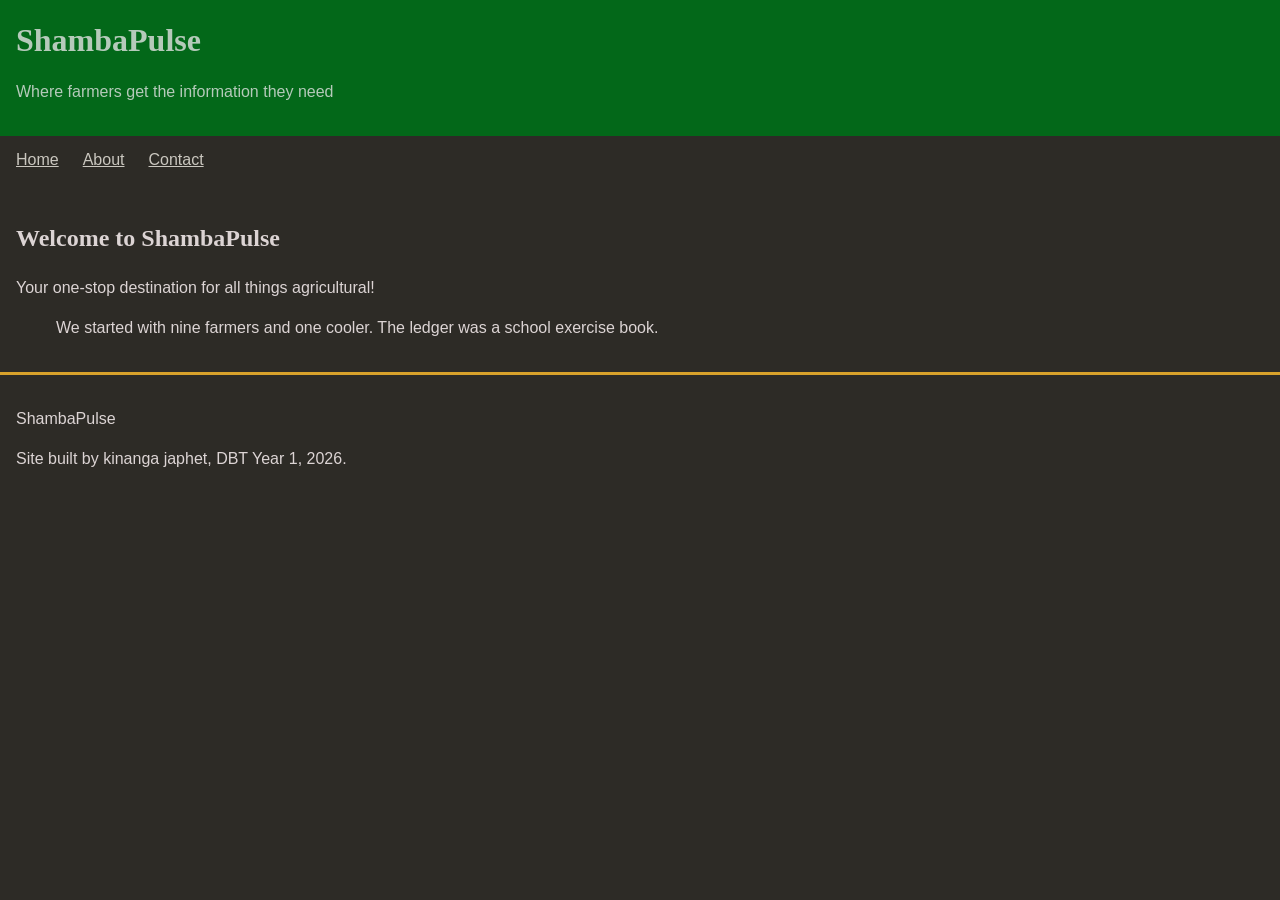
==== index.html @ fcd5b3f4 "Initial commit" ====
<!DOCTYPE html>
<html lang="______">
<head>
<meta charset="utf-8"> 
<link rel="stylesheet" href="css/style.css">
<title>ShambaPulse</title>
</head>
<body>
<header>
<h1>ShambaPulse</h1>
<p>Where farmers get the information they need</p>
</header>
<nav>
<ul>
<li><a href="index.html">Home</a></li>
<li><a href="about.html">About</a></li>
<li><a href="contact.html">Contact</a></li>
</ul>
</______>
<main>
    <section>
        <h2>Welcome to ShambaPulse</h2>
<p>Your one-stop destination for all things agricultural!</p>
<blockquote>
We started with nine farmers and one cooler. The ledger was a
school exercise book.
</blockquote>
    </section>
</main>
<footer>
<p>ShambaPulse</p>
<p>Site built by kinanga japhet, DBT Year 1, 2026.</p>
</footer>
</body>
</html>
---- css/style.css ----
/*a css comment*/
*{
    box-sizing: border-box;
}
body{
    margin: 0;
    background-color: #2d2b26;
    color: #dcd4d4;
    line-height: 1.5;
    font-family: 'Source Sans 3', sans-serif;
}
h1,h2{
    font-family: 'Source Serif 4', serif;
    font-weight: 600;/*making things bold or the opposite*/
}
header{
    background-color: #036819;
    color:#b5caba;
   
}
nav{
    background-color: #11ffee00;
  
}
nav a{
    color: #cac7bf;
   
}
a{
    color: #012e12;
}
header,main, aside,footer{
   
    padding: 1rem;
}
img{
    max-width: 100%;
    height: auto;
}
/*flex for the nav items*/
nav{
    position: sticky;
    top:0;

}
nav ul{
    display: flex ;
    flex-wrap: wrap;
    gap:0.25rem 1.5rem;
    list-style-type: none;
    margin: 0;
    padding : 0.75rem 1rem;
}
.logo{
    width: 3.5rem;
    height:auto ;
}
h1{
    display: flex;
    align-items: center;
    gap: 0.75rem;
    margin:0;
}
    .route-cards{
        display: flex;
        flex-wrap: wrap;
        gap: 1rem;
        list-style: none;
        padding:0;
    }
    .route-cards li{
        flex: 1 1 12rem;
        padding: 1rem;
        background: #ffffff;
        border-top: 4px solid #d8a22b;
    }
body{
    display: grid;
    grid-template-columns: minimax(0, 1fr) 18rem;
    grid-template-areas:
    "header header"
    "nav nav"
    "main aside"
    "footer footer";   
}
header{
    grid-area: header;}
    nav{grid-area: nav;}
main{grid-area: main;}
aside{grid-area: aside;}
footer{grid-area: footer;}
    footer{border-top: 3px solid #d8a22b}
    
@media(max-width:600px){
    body{
        grid-template-columns: minimax(0,1fr);
        grid-template-areas: 
        "header"
        "nav"
        "main"
        "aside"
        "footer";
    }
    nav{
        position: static;

    }
    nav li{
        flex direction: column;

    }
    .logo 2.5rem;
}
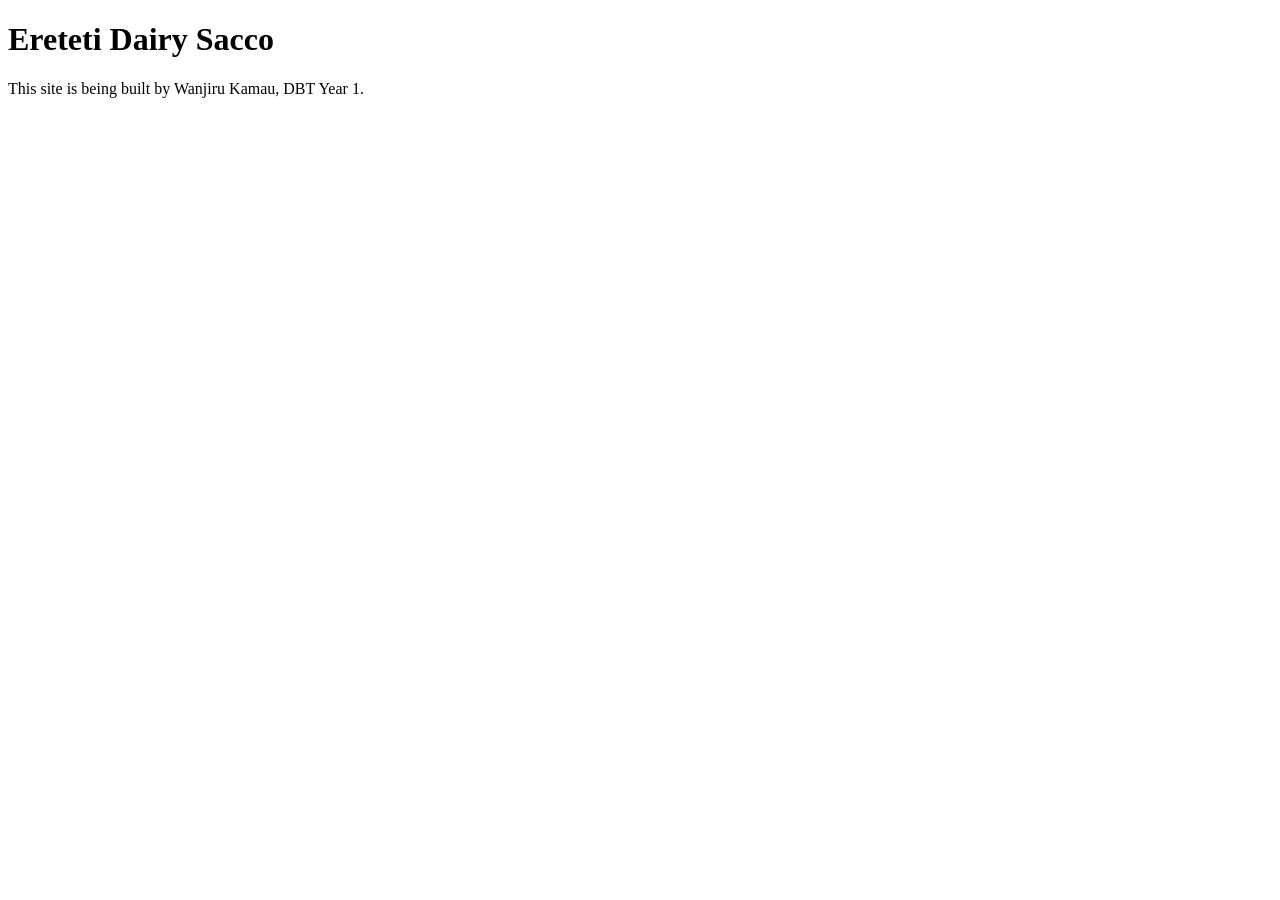
==== commit 600ade0b: "week 1 work" ====
--- a/index.html
+++ b/index.html
@@ -1,35 +1,11 @@
 <!DOCTYPE html>
-<html lang="______">
+<html lang="en">
 <head>
-<meta charset="utf-8"> 
-<link rel="stylesheet" href="css/style.css">
-<title>ShambaPulse</title>
+<meta charset="utf-8">
+<title>Ereteti Dairy Sacco</title>
 </head>
 <body>
-<header>
-<h1>ShambaPulse</h1>
-<p>Where farmers get the information they need</p>
-</header>
-<nav>
-<ul>
-<li><a href="index.html">Home</a></li>
-<li><a href="about.html">About</a></li>
-<li><a href="contact.html">Contact</a></li>
-</ul>
-</______>
-<main>
-    <section>
-        <h2>Welcome to ShambaPulse</h2>
-<p>Your one-stop destination for all things agricultural!</p>
-<blockquote>
-We started with nine farmers and one cooler. The ledger was a
-school exercise book.
-</blockquote>
-    </section>
-</main>
-<footer>
-<p>ShambaPulse</p>
-<p>Site built by kinanga japhet, DBT Year 1, 2026.</p>
-</footer>
+<h1>Ereteti Dairy Sacco</h1>
+<p>This site is being built by Wanjiru Kamau, DBT Year 1.</p>
 </body>
 </html>
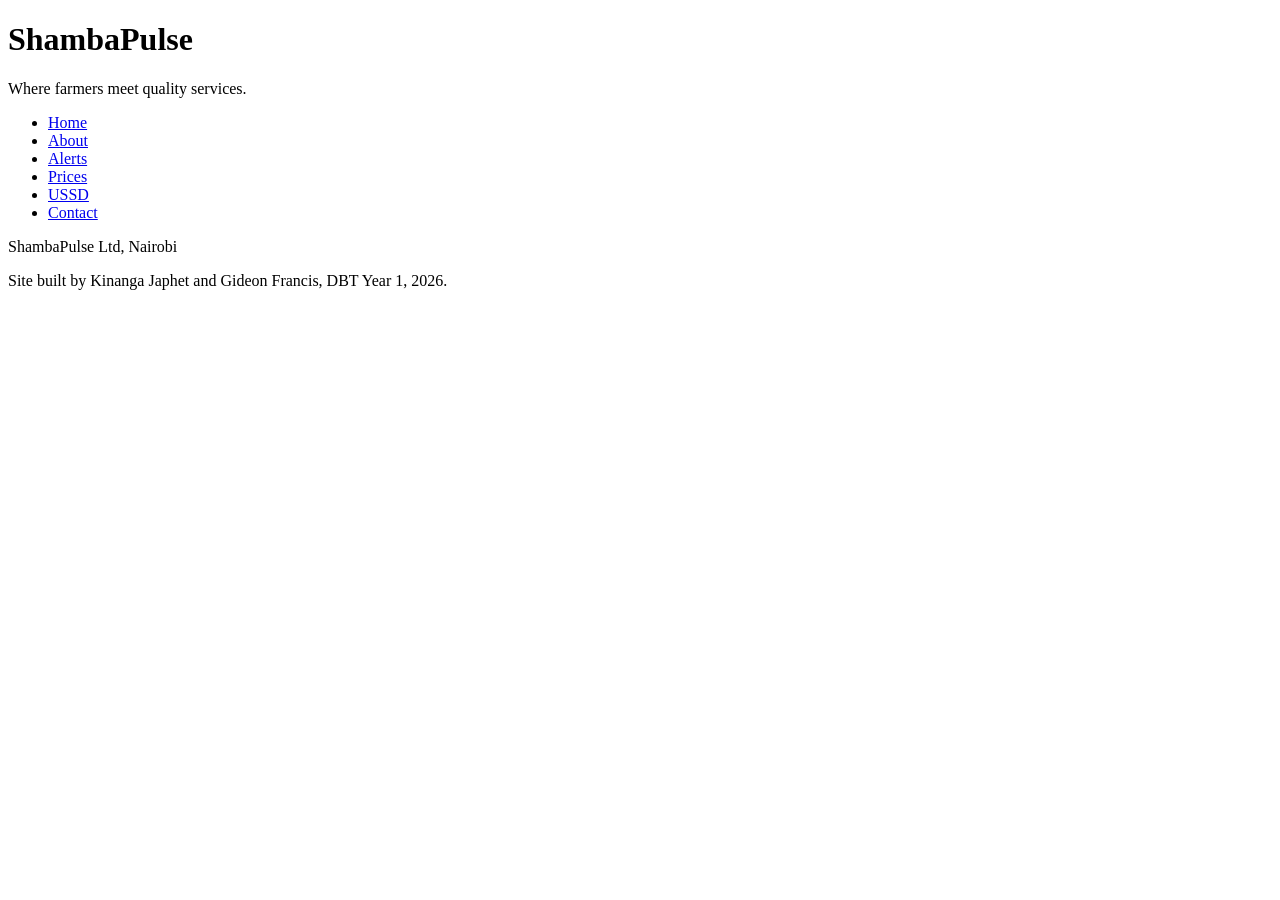
==== commit b5cd36a0: "Describe your changes" ====
--- a/index.html
+++ b/index.html
@@ -2,10 +2,28 @@
 <html lang="en">
 <head>
 <meta charset="utf-8">
-<title>Ereteti Dairy Sacco</title>
+<title>About- ShambaPulse</title>
 </head>
 <body>
-<h1>Ereteti Dairy Sacco</h1>
-<p>This site is being built by Wanjiru Kamau, DBT Year 1.</p>
+<header>
+<h1>ShambaPulse</h1>
+<p>Where farmers meet quality services.</p>
+</header>
+<nav>
+<ul>
+<li><a href="index.html">Home</a></li>
+<li><a href="about.html">About</a></li>
+<li><a href="alerts.html">Alerts</a></li>
+<li><a href="prices.html">Prices</a></li>
+<li><a href="ussd.html">USSD</a></li>
+<li><a href="contact.html">Contact</a></li>
+</ul>
+</nav>
+<main>
+</main>
+<footer>
+<p>ShambaPulse Ltd, Nairobi</p>
+<p>Site built by Kinanga Japhet and Gideon Francis, DBT Year 1, 2026.</p>
+</footer>
 </body>
 </html>
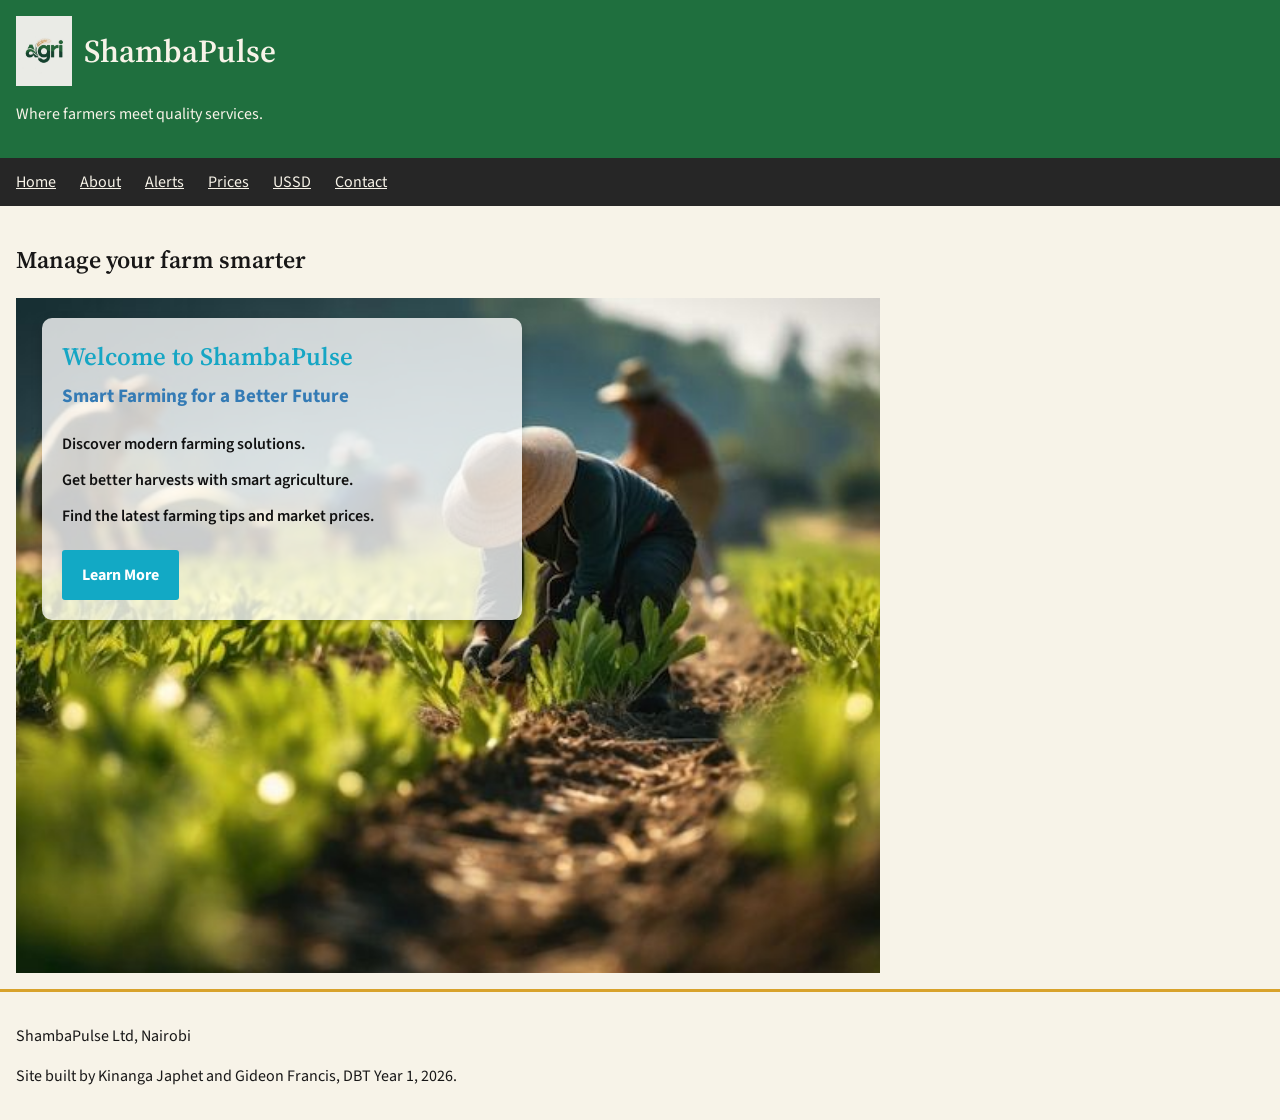
==== commit af7d7037: "latest" ====
--- a/index.html
+++ b/index.html
@@ -3,10 +3,23 @@
 <head>
 <meta charset="utf-8">
 <title>About- ShambaPulse</title>
+<!-- new: the two typefaces -->
+<link rel="stylesheet"
+href="https://fonts.googleapis.com/css2?
+family=Source+Sans+3:wght@400;600&amp;family=Source+Serif+4:wght@6
+00&amp;display=swap">
+<link rel="stylesheet" href="css/style.css">
+<!-- new: the icon in the browser tab -->
+<!-- placeholder: swap for img/favicon.png -->
+<link rel="icon" type="image/png"
+href="https://placehold.co/32x32/1F6F3E/F7F3E8/png?
+text=E">
 </head>
 <body>
 <header>
-<h1>ShambaPulse</h1>
+<h1><img src="img/logo.jpg"
+           alt="" class="logo">
+      ShambaPulse</h1>
 <p>Where farmers meet quality services.</p>
 </header>
 <nav>
@@ -20,6 +33,28 @@
 </ul>
 </nav>
 <main>
+    
+<section>
+  <h2>Manage your farm smarter</h2>
+<section>
+    
+<section class="hero">
+    <div class="hero-text">
+        <h2>Welcome to ShambaPulse</h2>
+
+        <h3>Smart Farming for a Better Future</h3>
+
+        <p>Discover modern farming solutions.</p>
+        <p>Get better harvests with smart agriculture.</p>
+        <p>Find the latest farming tips and market prices.</p>
+
+        <a href="about.html" class="register-btn">
+            Learn More
+        </a>
+    </div>
+</section>
+
+</section>
 </main>
 <footer>
 <p>ShambaPulse Ltd, Nairobi</p>
--- a/css/style.css
+++ b/css/style.css
@@ -0,0 +1,201 @@
+/*a css comment*/
+*{
+    box-sizing: border-box;
+}
+body{
+    margin: 0;
+    background-color: #f7F3E8;
+    color: #181717;
+    line-height: 1.5;
+    font-family: 'Source Sans 3', sans-serif;
+}
+h1,h2{
+    font-family: 'Source Serif 4', serif;
+    font-weight: 600;/*making things bold or the opposite*/
+}
+header{
+    background-color: #1f6f3e;
+    color:#F7f3E8;
+   
+}
+nav{
+    background-color: #262626;
+  
+}
+nav a{
+    color: #F7F3E8;
+   
+}
+a{
+    color: #1f6f3e;
+}
+header,main, aside,footer{
+   
+    padding: 1rem;
+}
+img{
+    max-width: 100%;
+    height: auto;
+}
+/*flex for the nav items*/
+nav{
+    position: sticky;
+    top:0;
+
+}
+nav ul{
+    display: flex ;
+    flex-wrap: wrap;
+    gap:0.25rem 1.5rem;
+    list-style-type: none;
+    margin: 0;
+    padding : 0.75rem 1rem;
+}
+.logo{
+    width: 3.5rem;
+    height:auto ;
+}
+h1{
+    display: flex;
+    align-items: center;
+    gap: 0.75rem;
+    margin:0;
+}
+    .route-cards{
+        display: flex;
+        flex-wrap: wrap;
+        gap: 1rem;
+        list-style: none;
+        padding:0;
+    }
+    .route-cards li{
+        flex: 1 1 12rem;
+        padding: 1rem;
+        background: #ffffff;
+        border-top: 4px solid #d8a22b;
+    }
+body{
+    display: grid;
+    grid-template-columns: minimax(0, 1fr) 18rem;
+    grid-template-areas:
+    "header header"
+    "nav nav"
+    "main aside"
+    "footer footer";   
+}
+header{
+    grid-area: header;}
+    nav{grid-area: nav;}
+main{grid-area: main;}
+aside{grid-area: aside;}
+footer{grid-area: footer;}
+    footer{border-top: 3px solid #d8a22b}
+    
+@media(max-width:600px){
+    body{
+        grid-template-columns: minimax(0,1fr);
+        grid-template-areas: 
+        "header"
+        "nav"
+        "main"
+        "aside"
+        "footer";
+    }
+    nav{
+        position: static;
+
+    }
+    nav li{
+        flex direction: column;
+
+    }
+    .logo 2.5rem;
+}
+
+/* Hero image section */
+.hero {
+    width: 100%;
+    height: 75vh;
+    min-height: 450px;
+
+    background-image: url("../img/comp.jpg");
+    background-size: cover;
+    background-position: center;
+    background-repeat: no-repeat;
+
+    position: relative;
+    display: flex;
+    align-items: flex-start;
+
+    padding: 20px 3%;
+    box-sizing: border-box;
+}
+
+/* Translucent writing box */
+.hero-text {
+    background: rgba(255, 255, 255, 0.78);
+    padding: 20px;
+    width: 480px;
+    max-width: 90%;
+    border-radius: 10px;
+    box-shadow: 0 4px 12px rgba(0, 0, 0, 0.2);
+}
+
+.hero-text h2 {
+    color: #16a6c4;
+    font-size: 25px;
+    margin: 0 0 8px;
+}
+
+.hero-text h3 {
+    color: #347bb5;
+    font-size: 19px;
+    margin: 0 0 20px;
+}
+
+.hero-text p {
+    color: #111;
+    font-size: 16px;
+    font-weight: 600;
+    margin: 12px 0;
+}
+
+.register-btn {
+    display: inline-block;
+    background: #12a9c5;
+    color: white;
+    text-decoration: none;
+    font-weight: bold;
+    padding: 13px 20px;
+    margin-top: 10px;
+    border-radius: 3px;
+}
+
+.register-btn:hover {
+    background: #087f99;
+}
+
+/* Mobile screens */
+@media (max-width: 600px) {
+    .hero {
+        height: auto;
+        min-height: 500px;
+        padding: 15px;
+        background-position: center;
+    }
+
+    .hero-text {
+        width: 100%;
+        max-width: 100%;
+        padding: 15px;
+        box-sizing: border-box;
+    }
+
+    .hero-text h2 {
+        font-size: 21px;
+    }
+
+    .hero-text h3 {
+        font-size: 17px;
+    }
+}
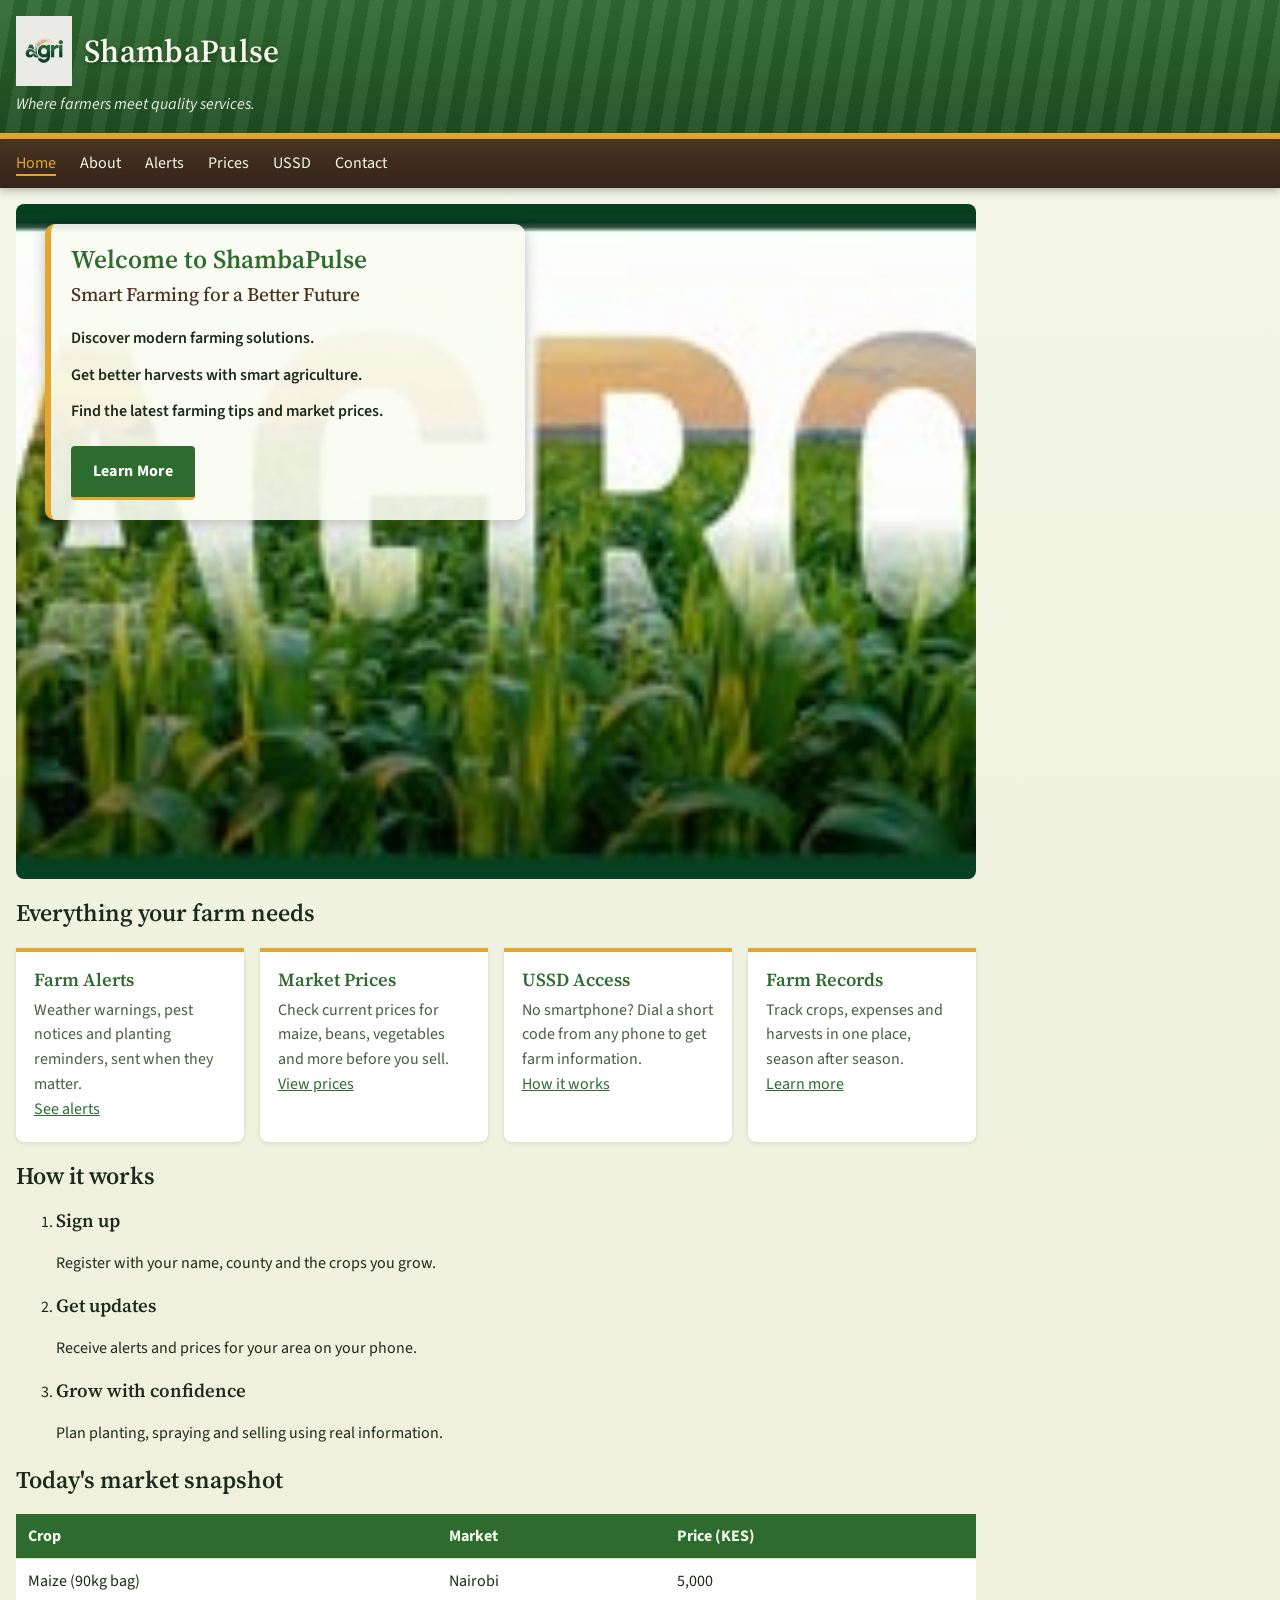
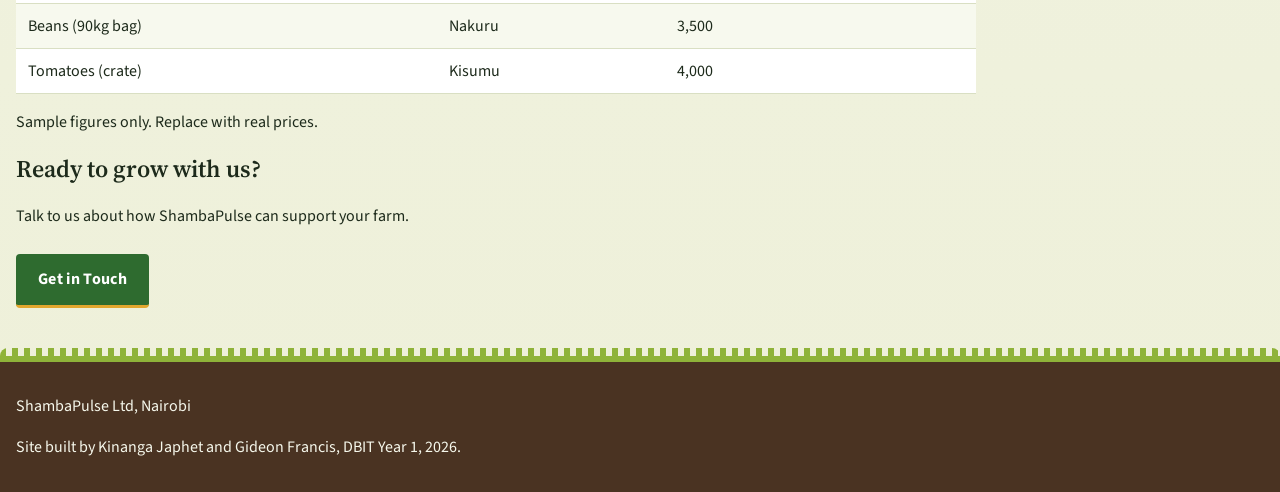
==== commit 19215ce9: "final" ====
--- a/index.html
+++ b/index.html
@@ -2,63 +2,123 @@
 <html lang="en">
 <head>
 <meta charset="utf-8">
-<title>About- ShambaPulse</title>
-<!-- new: the two typefaces -->
-<link rel="stylesheet"
-href="https://fonts.googleapis.com/css2?
-family=Source+Sans+3:wght@400;600&amp;family=Source+Serif+4:wght@6
-00&amp;display=swap">
+<meta name="viewport" content="width=device-width, initial-scale=1.0">
+<title>Home - ShambaPulse</title>
+<link rel="stylesheet" href="https://fonts.googleapis.com/css2?family=Source+Sans+3:wght@400;600&amp;family=Source+Serif+4:wght@600&amp;display=swap">
 <link rel="stylesheet" href="css/style.css">
-<!-- new: the icon in the browser tab -->
-<!-- placeholder: swap for img/favicon.png -->
-<link rel="icon" type="image/png"
-href="https://placehold.co/32x32/1F6F3E/F7F3E8/png?
-text=E">
+<link rel="icon" type="image/jpeg" href="img/bcd.jpg">
 </head>
-<body>
+<body class="home">
+
 <header>
-<h1><img src="img/logo.jpg"
-           alt="" class="logo">
-      ShambaPulse</h1>
-<p>Where farmers meet quality services.</p>
+    <h1>
+        <img src="img/logo.jpg" alt="" class="logo">
+        ShambaPulse
+    </h1>
+    <p>Where farmers meet quality services.</p>
 </header>
+
 <nav>
-<ul>
-<li><a href="index.html">Home</a></li>
-<li><a href="about.html">About</a></li>
-<li><a href="alerts.html">Alerts</a></li>
-<li><a href="prices.html">Prices</a></li>
-<li><a href="ussd.html">USSD</a></li>
-<li><a href="contact.html">Contact</a></li>
-</ul>
+    <ul>
+        <li><a href="index.html" aria-current="page">Home</a></li>
+        <li><a href="about.html">About</a></li>
+        <li><a href="alerts.html">Alerts</a></li>
+        <li><a href="prices.html">Prices</a></li>
+        <li><a href="ussd.html">USSD</a></li>
+        <li><a href="contact.html">Contact</a></li>
+    </ul>
 </nav>
+
 <main>
-    
-<section>
-  <h2>Manage your farm smarter</h2>
-<section>
-    
-<section class="hero">
-    <div class="hero-text">
-        <h2>Welcome to ShambaPulse</h2>
 
-        <h3>Smart Farming for a Better Future</h3>
+    <section class="hero">
+        <div class="hero-text">
+            <h2>Welcome to ShambaPulse</h2>
+            <h3>Smart Farming for a Better Future</h3>
 
-        <p>Discover modern farming solutions.</p>
-        <p>Get better harvests with smart agriculture.</p>
-        <p>Find the latest farming tips and market prices.</p>
+            <p>Discover modern farming solutions.</p>
+            <p>Get better harvests with smart agriculture.</p>
+            <p>Find the latest farming tips and market prices.</p>
 
-        <a href="about.html" class="register-btn">
-            Learn More
-        </a>
-    </div>
-</section>
+            <a href="about.html" class="register-btn">Learn More</a>
+        </div>
+    </section>
 
-</section>
+    <section class="features">
+        <h2>Everything your farm needs</h2>
+        <ul class="card-row">
+            <li>
+                <h3>Farm Alerts</h3>
+                <p>Weather warnings, pest notices and planting reminders, sent when they matter.</p>
+                <a href="alerts.html">See alerts</a>
+            </li>
+            <li>
+                <h3>Market Prices</h3>
+                <p>Check current prices for maize, beans, vegetables and more before you sell.</p>
+                <a href="prices.html">View prices</a>
+            </li>
+            <li>
+                <h3>USSD Access</h3>
+                <p>No smartphone? Dial a short code from any phone to get farm information.</p>
+                <a href="ussd.html">How it works</a>
+            </li>
+            <li>
+                <h3>Farm Records</h3>
+                <p>Track crops, expenses and harvests in one place, season after season.</p>
+                <a href="about.html">Learn more</a>
+            </li>
+        </ul>
+    </section>
+
+    <section class="steps">
+        <h2>How it works</h2>
+        <ol>
+            <li>
+                <h3>Sign up</h3>
+                <p>Register with your name, county and the crops you grow.</p>
+            </li>
+            <li>
+                <h3>Get updates</h3>
+                <p>Receive alerts and prices for your area on your phone.</p>
+            </li>
+            <li>
+                <h3>Grow with confidence</h3>
+                <p>Plan planting, spraying and selling using real information.</p>
+            </li>
+        </ol>
+    </section>
+
+    <section class="price-preview">
+        <h2>Today's market snapshot</h2>
+        <table>
+            <thead>
+                <tr>
+                    <th>Crop</th>
+                    <th>Market</th>
+                    <th>Price (KES)</th>
+                </tr>
+            </thead>
+            <tbody>
+                <tr><td>Maize (90kg bag)</td><td>Nairobi</td><td>5,000</td></tr>
+                <tr><td>Beans (90kg bag)</td><td>Nakuru</td><td>3,500</td></tr>
+                <tr><td>Tomatoes (crate)</td><td>Kisumu</td><td>4,000</td></tr>
+            </tbody>
+        </table>
+        <p class="note">Sample figures only. Replace with real prices.</p>
+    </section>
+
+    <section class="cta">
+        <h2>Ready to grow with us?</h2>
+        <p>Talk to us about how ShambaPulse can support your farm.</p>
+        <a href="contact.html" class="hero-button">Get in Touch</a>
+    </section>
+
 </main>
+
 <footer>
-<p>ShambaPulse Ltd, Nairobi</p>
-<p>Site built by Kinanga Japhet and Gideon Francis, DBT Year 1, 2026.</p>
+    <p>ShambaPulse Ltd, Nairobi</p>
+    <p>Site built by Kinanga Japhet and Gideon Francis, DBIT Year 1, 2026.</p>
 </footer>
+
 </body>
 </html>
--- a/css/style.css
+++ b/css/style.css
@@ -1,201 +1,770 @@
-/*a css comment*/
+:root{
+    --leaf:        #2e6b2f;
+    --leaf-dark:   #1f4d22;
+    --soil:        #4a3322;
+    --soil-dark:   #33231a;
+    --grain:       #e2a72e;
+    --grain-dark:  #c48d1c;
+    --sprout:      #8fb339;
+    --field:       #f3f5e8;
+    --card:        #ffffff;
+    --ink:         #1d2a1b;
+    --ink-soft:    #4d5a47;
+
+    --font-head: 'Source Serif 4', Georgia, serif;
+    --font-body: 'Source Sans 3', Arial, Helvetica, sans-serif;
+}
+
 *{
     box-sizing: border-box;
 }
-body{
-    margin: 0;
-    background-color: #f7F3E8;
-    color: #181717;
-    line-height: 1.5;
-    font-family: 'Source Sans 3', sans-serif;
-}
-h1,h2{
-    font-family: 'Source Serif 4', serif;
-    font-weight: 600;/*making things bold or the opposite*/
-}
-header{
-    background-color: #1f6f3e;
-    color:#F7f3E8;
-   
-}
-nav{
-    background-color: #262626;
-  
-}
-nav a{
-    color: #F7F3E8;
-   
-}
+
+h1, h2, h3{
+    font-family: var(--font-head);
+    font-weight: 600;
+    line-height: 1.2;
+}
+
 a{
-    color: #1f6f3e;
-}
-header,main, aside,footer{
-   
-    padding: 1rem;
-}
+    color: var(--leaf);
+}
+a:hover{
+    color: var(--leaf-dark);
+}
+a:focus-visible,
+button:focus-visible,
+summary:focus-visible{
+    outline: 3px solid var(--grain);
+    outline-offset: 3px;
+}
+
 img{
     max-width: 100%;
     height: auto;
 }
-/*flex for the nav items*/
-nav{
-    position: sticky;
-    top:0;
-
-}
-nav ul{
-    display: flex ;
-    flex-wrap: wrap;
-    gap:0.25rem 1.5rem;
-    list-style-type: none;
-    margin: 0;
-    padding : 0.75rem 1rem;
-}
-.logo{
-    width: 3.5rem;
-    height:auto ;
+
+
+body{
+    margin: 0;
+    color: var(--ink);
+    line-height: 1.55;
+    font-family: var(--font-body);
+
+   
+    background-color: var(--field);
+    background-image: linear-gradient(180deg, #f3f5e8 0%, #eef0d9 100%);
+
+    display: grid;
+    grid-template-columns: minmax(0, 1fr) 18rem;
+    grid-template-areas:
+        "header header"
+        "nav nav"
+        "main aside"
+        "footer footer";
+}
+header{ grid-area: header; }
+nav{    grid-area: nav; }
+main{   grid-area: main; }
+aside{  grid-area: aside; }
+footer{ grid-area: footer; }
+
+header, main, aside, footer{
+    padding: 1rem;
+}
+
+
+header{
+    position: relative;
+    color: #f6f8ec;
+    background-color: var(--leaf);
+    background-image:
+        repeating-linear-gradient(
+            100deg,
+            rgba(255, 255, 255, 0.06) 0,
+            rgba(255, 255, 255, 0.06) 14px,
+            rgba(0, 0, 0, 0.06) 14px,
+            rgba(0, 0, 0, 0.06) 28px
+        ),
+        linear-gradient(180deg, var(--leaf) 0%, var(--leaf-dark) 100%);
+    border-bottom: 6px solid var(--grain);
+}
+
+header::after{
+    content: "";
+    position: absolute;
+    left: 0;
+    right: 0;
+    bottom: -14px;
+    height: 8px;
+    background: repeating-linear-gradient(
+        90deg,
+        var(--soil) 0,
+        var(--soil) 18px,
+        transparent 18px,
+        transparent 26px
+    );
+    border-radius: 0 0 8px 8px;
+    opacity: 0.55;
 }
 h1{
     display: flex;
     align-items: center;
     gap: 0.75rem;
-    margin:0;
-}
-    .route-cards{
-        display: flex;
-        flex-wrap: wrap;
-        gap: 1rem;
-        list-style: none;
-        padding:0;
-    }
-    .route-cards li{
-        flex: 1 1 12rem;
-        padding: 1rem;
-        background: #ffffff;
-        border-top: 4px solid #d8a22b;
-    }
-body{
-    display: grid;
-    grid-template-columns: minimax(0, 1fr) 18rem;
-    grid-template-areas:
-    "header header"
-    "nav nav"
-    "main aside"
-    "footer footer";   
-}
-header{
-    grid-area: header;}
-    nav{grid-area: nav;}
-main{grid-area: main;}
-aside{grid-area: aside;}
-footer{grid-area: footer;}
-    footer{border-top: 3px solid #d8a22b}
-    
-@media(max-width:600px){
-    body{
-        grid-template-columns: minimax(0,1fr);
-        grid-template-areas: 
-        "header"
-        "nav"
-        "main"
-        "aside"
-        "footer";
-    }
-    nav{
-        position: static;
-
-    }
-    nav li{
-        flex direction: column;
-
-    }
-    .logo 2.5rem;
-}
-
-/* Hero image section */
-.hero {
+    margin: 0;
+    letter-spacing: 0.01em;
+    text-shadow: 0 2px 4px rgba(0, 0, 0, 0.25);
+}
+header p{
+    margin: 0.4rem 0 0;
+    font-style: italic;
+    opacity: 0.92;
+}
+.logo{
+    width: 3.5rem;
+    height: auto;
+}
+
+/* ---------- Nav: soil brown ---------- */
+nav{
+    position: sticky;
+    top: 0;
+    z-index: 10;
+    background-color: var(--soil);
+    background-image: linear-gradient(180deg, var(--soil) 0%, var(--soil-dark) 100%);
+    box-shadow: 0 3px 8px rgba(0, 0, 0, 0.25);
+}
+nav ul{
+    display: flex;
+    flex-wrap: wrap;
+    gap: 0.25rem 1.5rem;
+    list-style: none;
+    margin: 0;
+    padding: 0.75rem 1rem;
+}
+nav a{
+    color: #f6f8ec;
+    text-decoration: none;
+    border-bottom: 2px solid transparent;
+    transition: border-color 0.2s ease, color 0.2s ease;
+}
+nav a:hover,
+nav a[aria-current="page"]{
+    color: var(--grain);
+    border-bottom-color: var(--grain);
+}
+
+/* ---------- Footer: soil with a grass edge ---------- */
+footer{
+    position: relative;
+    margin-top: 2rem;
+    background: var(--soil);
+    color: #f6f8ec;
+    border-top: 6px solid var(--sprout);
+}
+footer::before{
+    content: "";
+    position: absolute;
+    left: 0;
+    right: 0;
+    top: -14px;
+    height: 8px;
+    background: repeating-linear-gradient(
+        90deg,
+        var(--sprout) 0,
+        var(--sprout) 6px,
+        transparent 6px,
+        transparent 12px
+    );
+    border-radius: 8px 8px 0 0;
+}
+footer a{
+    color: var(--grain);
+}
+
+/* ---------- Hero (home page) ---------- */
+.hero{
     width: 100%;
     height: 75vh;
     min-height: 450px;
-
-    background-image: url("../img/comp.jpg");
+    padding: 20px 3%;
+    display: flex;
+    align-items: flex-start;
+    position: relative;
+
+    background-color: var(--leaf-dark);
+    background-image: url("../img/bcd.jpg");
     background-size: cover;
     background-position: center;
     background-repeat: no-repeat;
-
-    position: relative;
-    display: flex;
-    align-items: flex-start;
-
-    padding: 20px 3%;
-    box-sizing: border-box;
-}
-
-/* Translucent writing box */
-.hero-text {
-    background: rgba(255, 255, 255, 0.78);
-    padding: 20px;
+    border-radius: 8px;
+}
+
+.hero-text{
     width: 480px;
     max-width: 90%;
+    padding: 20px;
+    background: rgba(250, 252, 242, 0.9);
+    border-left: 6px solid var(--grain);
     border-radius: 10px;
-    box-shadow: 0 4px 12px rgba(0, 0, 0, 0.2);
-}
-
-.hero-text h2 {
-    color: #16a6c4;
-    font-size: 25px;
+    box-shadow: 0 4px 14px rgba(0, 0, 0, 0.25);
+}
+.hero-text h2{
     margin: 0 0 8px;
-}
-
-.hero-text h3 {
-    color: #347bb5;
-    font-size: 19px;
+    font-size: 1.6rem;
+    color: var(--leaf);
+}
+.hero-text h3{
     margin: 0 0 20px;
-}
-
-.hero-text p {
-    color: #111;
-    font-size: 16px;
+    font-size: 1.2rem;
+    font-weight: 500;
+    color: var(--soil);
+}
+.hero-text p{
+    margin: 12px 0;
+    font-size: 1rem;
     font-weight: 600;
-    margin: 12px 0;
-}
-
-.register-btn {
+    color: var(--ink);
+}
+
+/* ---------- Buttons ---------- */
+.register-btn,
+.hero-button{
     display: inline-block;
-    background: #12a9c5;
-    color: white;
+    margin-top: 10px;
+    padding: 13px 22px;
+    background: var(--leaf);
+    color: #fff;
+    font-family: var(--font-body);
+    font-size: 1rem;
+    font-weight: 700;
+    letter-spacing: 0.02em;
     text-decoration: none;
-    font-weight: bold;
-    padding: 13px 20px;
-    margin-top: 10px;
-    border-radius: 3px;
-}
-
-.register-btn:hover {
-    background: #087f99;
-}
-
-/* Mobile screens */
-@media (max-width: 600px) {
-    .hero {
+    border: 0;
+    border-radius: 4px;
+    border-bottom: 3px solid var(--grain);
+    cursor: pointer;
+    transition: background-color 0.2s ease, transform 0.2s ease;
+}
+.register-btn:hover,
+.hero-button:hover{
+    background: var(--leaf-dark);
+    color: #fff;
+    transform: translateY(-1px);
+}
+
+/* ---------- Cards ---------- */
+.route-cards,
+.card-row{
+    display: flex;
+    flex-wrap: wrap;
+    gap: 1rem;
+    list-style: none;
+    margin: 0;
+    padding: 0;
+}
+.route-cards li,
+.card-row li{
+    flex: 1 1 12rem;
+    min-width: 0;
+    padding: 1.1rem 1.1rem 1.25rem;
+    background: var(--card);
+    border-top: 4px solid var(--grain);
+    border-radius: 0 0 8px 8px;
+    box-shadow: 0 1px 4px rgba(46, 107, 47, 0.18);
+    transition: transform 0.2s ease, box-shadow 0.2s ease;
+}
+.route-cards li:hover,
+.card-row li:hover{
+    transform: translateY(-3px);
+    box-shadow: 0 6px 14px rgba(46, 107, 47, 0.22);
+}
+.card-row h3{
+    margin: 0 0 0.4rem;
+    color: var(--leaf);
+    font-size: 1.15rem;
+}
+.card-row p{
+    margin: 0;
+    color: var(--ink-soft);
+}
+
+/* ---------- Tables ---------- */
+table{
+    border-collapse: collapse;
+    width: 100%;
+    background: var(--card);
+}
+th, td{
+    padding: 0.6rem 0.75rem;
+    text-align: left;
+    border-bottom: 1px solid #d9dfc3;
+}
+th{
+    background-color: var(--leaf);
+    color: #f6f8ec;
+}
+tbody tr:nth-child(even){
+    background: #f7f9ee;
+}
+
+/* ---------- Layout used inside <main class="layout"> ---------- */
+main.layout{
+    display: grid;
+    grid-template-columns: minmax(0, 1fr) 18rem;
+    grid-template-areas:
+        "hero hero"
+        "content aside"
+        "cards cards";
+    gap: 1rem;
+}
+.layout .hero{    grid-area: hero; }
+.layout .content{ grid-area: content; }
+.layout .aside{   grid-area: aside; }
+.layout .cards{   grid-area: cards; }
+
+main.layout .hero{
+    display: block;
+    height: auto;
+    min-height: 0;
+    padding: 1rem;
+    background-image: none;
+    background-color: var(--card);
+    border-top: 4px solid var(--grain);
+}
+
+/* ==========================================================
+   Shared by About and Contact: wide centred column
+   ========================================================== */
+body.about,
+body.contact{
+    --page-pad: max(1.5rem, calc((100% - 70rem) / 2 + 1.25rem));
+}
+
+body.about header,
+body.contact header{
+    padding: 3.5rem var(--page-pad) 3rem;
+}
+body.about header h1,
+body.contact header h1{
+    font-size: clamp(2.25rem, 5vw, 3.5rem);
+    line-height: 1.1;
+}
+body.about header p,
+body.contact header p{
+    font-family: var(--font-head);
+    font-size: 1.2rem;
+}
+
+body.about nav ul,
+body.contact nav ul{
+    padding: 0.5rem var(--page-pad);
+    gap: 0.25rem 2rem;
+}
+body.about nav a,
+body.contact nav a{
+    display: inline-block;
+    padding: 0.6rem 0;
+    font-weight: 600;
+    font-size: 0.95rem;
+    letter-spacing: 0.02em;
+}
+
+body.about main,
+body.contact main{
+    grid-column: 1 / -1;
+    width: 100%;
+    max-width: 70rem;
+    margin: 0 auto;
+    padding: 0 1.25rem 4rem;
+}
+
+body.about footer,
+body.contact footer{
+    padding: 2rem var(--page-pad);
+    font-size: 0.95rem;
+}
+body.about footer p,
+body.contact footer p{
+    margin: 0 0 0.25rem;
+}
+body.about footer p:first-child,
+body.contact footer p:first-child{
+    font-family: var(--font-head);
+    font-size: 1.1rem;
+}
+
+/* section headings get a little wheat-stalk rule */
+body.about main > section > h2,
+body.contact main > section > h2{
+    position: relative;
+    margin: 0 0 1.25rem;
+    padding-bottom: 0.6rem;
+    color: var(--leaf);
+    font-size: clamp(1.6rem, 3vw, 2.1rem);
+}
+body.about main > section > h2::after,
+body.contact main > section > h2::after{
+    content: "";
+    position: absolute;
+    left: 0;
+    bottom: 0;
+    width: 4.5rem;
+    height: 4px;
+    background: linear-gradient(90deg, var(--grain) 0 60%, var(--sprout) 60% 100%);
+    border-radius: 2px;
+}
+
+/* ==========================================================
+   About page
+   ========================================================== */
+body.about .intro{
+    max-width: 46rem;
+    padding: 4.5rem 0 2.5rem;
+}
+body.about .intro::before{
+    content: "";
+    display: block;
+    width: 3.5rem;
+    height: 4px;
+    margin-bottom: 1.75rem;
+    background: var(--grain);
+}
+body.about .intro h2{
+    margin: 0 0 1.5rem;
+    font-size: clamp(2rem, 4.5vw, 3rem);
+    line-height: 1.15;
+    color: var(--leaf);
+}
+body.about .intro p{
+    margin: 0;
+    max-width: 38rem;
+    font-family: var(--font-head);
+    font-size: clamp(1.15rem, 2vw, 1.35rem);
+    line-height: 1.7;
+}
+
+/* stats band: green strip of key numbers */
+body.about .stats{
+    margin: 0 0 3.5rem;
+}
+body.about .stats ul{
+    display: grid;
+    grid-template-columns: repeat(4, minmax(0, 1fr));
+    gap: 1px;
+    list-style: none;
+    margin: 0;
+    padding: 0;
+    overflow: hidden;
+    border-radius: 10px;
+    background: var(--leaf-dark);
+    box-shadow: 0 4px 12px rgba(31, 77, 34, 0.3);
+}
+body.about .stats li{
+    padding: 1.5rem 1rem;
+    text-align: center;
+    color: #f6f8ec;
+    background-color: var(--leaf);
+    background-image: repeating-linear-gradient(
+        100deg,
+        rgba(255, 255, 255, 0.06) 0,
+        rgba(255, 255, 255, 0.06) 14px,
+        rgba(0, 0, 0, 0.06) 14px,
+        rgba(0, 0, 0, 0.06) 28px
+    );
+}
+body.about .stats strong{
+    display: block;
+    font-family: var(--font-head);
+    font-size: clamp(1.8rem, 4vw, 2.5rem);
+    line-height: 1.1;
+    color: var(--grain);
+}
+body.about .stats span{
+    font-size: 0.95rem;
+}
+
+/* two-column detail: heading left, text right */
+body.about .detail{
+    display: grid;
+    grid-template-columns: minmax(0, 1fr) minmax(0, 1.5fr);
+    gap: 3rem;
+    padding: 3rem 0;
+    border-top: 2px solid var(--sprout);
+}
+body.about .detail-head h2{
+    margin: 0 0 0.75rem;
+    font-size: clamp(1.6rem, 3vw, 2.1rem);
+    color: var(--soil);
+}
+body.about .detail-head h3{
+    margin: 0;
+    font-size: 1.2rem;
+    font-style: italic;
+    font-weight: 400;
+    color: var(--ink-soft);
+}
+body.about .detail-body p{
+    margin: 0 0 1.25rem;
+    max-width: 34rem;
+    font-size: 1.1rem;
+    line-height: 1.7;
+}
+
+body.about .services,
+body.about .values,
+body.about .team{
+    padding: 3rem 0 0.5rem;
+    border-top: 2px solid var(--sprout);
+}
+
+/* call to action: soil-brown panel */
+body.about .cta{
+    margin-top: 3.5rem;
+    padding: 2.5rem 2rem;
+    text-align: center;
+    color: #f6f8ec;
+    border-radius: 10px;
+    border-bottom: 5px solid var(--grain);
+    background-color: var(--soil);
+    background-image: repeating-linear-gradient(
+        90deg,
+        rgba(255, 255, 255, 0.04) 0,
+        rgba(255, 255, 255, 0.04) 18px,
+        rgba(0, 0, 0, 0.08) 18px,
+        rgba(0, 0, 0, 0.08) 36px
+    );
+}
+body.about .cta h2{
+    margin: 0 0 0.5rem;
+    color: var(--grain);
+}
+body.about .cta p{
+    margin: 0 0 1rem;
+}
+
+/* ==========================================================
+   Contact page
+   ========================================================== */
+body.contact .contact-intro{
+    max-width: 46rem;
+    padding: 4rem 0 2.5rem;
+}
+body.contact .contact-intro::before{
+    content: "";
+    display: block;
+    width: 3.5rem;
+    height: 4px;
+    margin-bottom: 1.75rem;
+    background: var(--grain);
+}
+body.contact .contact-intro h2{
+    font-size: clamp(2rem, 4.5vw, 3rem);
+}
+body.contact .contact-intro p{
+    margin: 0;
+    font-family: var(--font-head);
+    font-size: clamp(1.1rem, 2vw, 1.3rem);
+    line-height: 1.7;
+}
+
+body.contact .contact-grid{
+    display: grid;
+    grid-template-columns: repeat(3, minmax(0, 1fr));
+    gap: 1.25rem;
+    margin-bottom: 3.5rem;
+}
+body.contact .contact-card{
+    padding: 1.4rem;
+    background: var(--card);
+    border-top: 4px solid var(--grain);
+    border-radius: 0 0 8px 8px;
+    box-shadow: 0 1px 4px rgba(46, 107, 47, 0.18);
+}
+body.contact .contact-card h3{
+    margin: 0 0 0.75rem;
+    color: var(--leaf);
+}
+body.contact .contact-card ul{
+    list-style: none;
+    margin: 0;
+    padding: 0;
+}
+body.contact .contact-card li{
+    padding: 0.4rem 0;
+    border-bottom: 1px dashed #d9dfc3;
+}
+body.contact .contact-card li:last-child{
+    border-bottom: 0;
+}
+body.contact .contact-card p{
+    margin: 0;
+}
+body.contact .contact-card .note{
+    margin-top: 0.75rem;
+    font-size: 0.9rem;
+    color: var(--ink-soft);
+}
+
+/* form */
+body.contact .contact-form-section{
+    margin-bottom: 3.5rem;
+    padding: 2rem;
+    max-width: 40rem;
+    background: var(--card);
+    border-left: 6px solid var(--sprout);
+    border-radius: 8px;
+    box-shadow: 0 2px 8px rgba(46, 107, 47, 0.15);
+}
+body.contact form{
+    display: grid;
+    gap: 0.4rem;
+}
+body.contact label{
+    margin-top: 0.6rem;
+    font-weight: 600;
+    color: var(--soil);
+}
+body.contact input,
+body.contact select,
+body.contact textarea{
+    width: 100%;
+    padding: 0.7rem 0.8rem;
+    font: inherit;
+    color: var(--ink);
+    background: var(--field);
+    border: 2px solid #cfd8b0;
+    border-radius: 4px;
+}
+body.contact input:focus,
+body.contact select:focus,
+body.contact textarea:focus{
+    outline: none;
+    border-color: var(--leaf);
+    background: #fff;
+}
+body.contact form .hero-button{
+    justify-self: start;
+    margin-top: 1rem;
+}
+
+/* FAQ */
+body.contact .faq details{
+    margin-bottom: 0.6rem;
+    background: var(--card);
+    border-left: 4px solid var(--grain);
+    border-radius: 6px;
+    box-shadow: 0 1px 3px rgba(46, 107, 47, 0.15);
+}
+body.contact .faq summary{
+    padding: 0.9rem 1rem;
+    font-weight: 600;
+    color: var(--leaf-dark);
+    cursor: pointer;
+}
+body.contact .faq details[open] summary{
+    color: var(--soil);
+}
+body.contact .faq details p{
+    margin: 0;
+    padding: 0 1rem 1rem;
+    color: var(--ink-soft);
+}
+
+/* ==========================================================
+   Mobile
+   ========================================================== */
+@media (max-width: 800px){
+    body.about .stats ul{
+        grid-template-columns: repeat(2, minmax(0, 1fr));
+    }
+    body.contact .contact-grid{
+        grid-template-columns: minmax(0, 1fr);
+    }
+}
+
+@media (max-width: 600px){
+    body{
+        grid-template-columns: minmax(0, 1fr);
+        grid-template-areas:
+            "header"
+            "nav"
+            "main"
+            "aside"
+            "footer";
+    }
+
+    nav{
+        position: static;
+    }
+    nav ul{
+        flex-direction: column;
+    }
+    .logo{
+        width: 2.5rem;
+    }
+
+    .hero{
         height: auto;
         min-height: 500px;
         padding: 15px;
-        background-position: center;
-    }
-
-    .hero-text {
+    }
+    .hero-text{
         width: 100%;
         max-width: 100%;
         padding: 15px;
-        box-sizing: border-box;
-    }
-
-    .hero-text h2 {
-        font-size: 21px;
-    }
-
-    .hero-text h3 {
-        font-size: 17px;
-    }
-}
+    }
+    .hero-text h2{ font-size: 1.3rem; }
+    .hero-text h3{ font-size: 1.05rem; }
+
+    main.layout{
+        grid-template-columns: minmax(0, 1fr);
+        grid-template-areas:
+            "hero"
+            "content"
+            "aside"
+            "cards";
+    }
+    .card-row li,
+    .route-cards li{
+        flex-basis: 100%;
+    }
+    table{
+        display: block;
+        overflow-x: auto;
+    }
+
+    body.about header,
+    body.contact header{
+        padding: 2.25rem var(--page-pad) 2rem;
+    }
+    body.about .intro{
+        padding: 3rem 0 2rem;
+    }
+    body.about .detail{
+        grid-template-columns: minmax(0, 1fr);
+        gap: 1.5rem;
+        padding: 2rem 0;
+    }
+    body.contact .contact-intro{
+        padding: 2.5rem 0 2rem;
+    }
+    body.contact .contact-form-section{
+        padding: 1.25rem;
+    }
+}
+
+@media (prefers-reduced-motion: reduce){
+    .register-btn,
+    .hero-button,
+    .card-row li,
+    .route-cards li,
+    nav a{
+        transition: none;
+    }
+    .register-btn:hover,
+    .hero-button:hover,
+    .card-row li:hover,
+    .route-cards li:hover{
+        transform: none;
+    }
+}
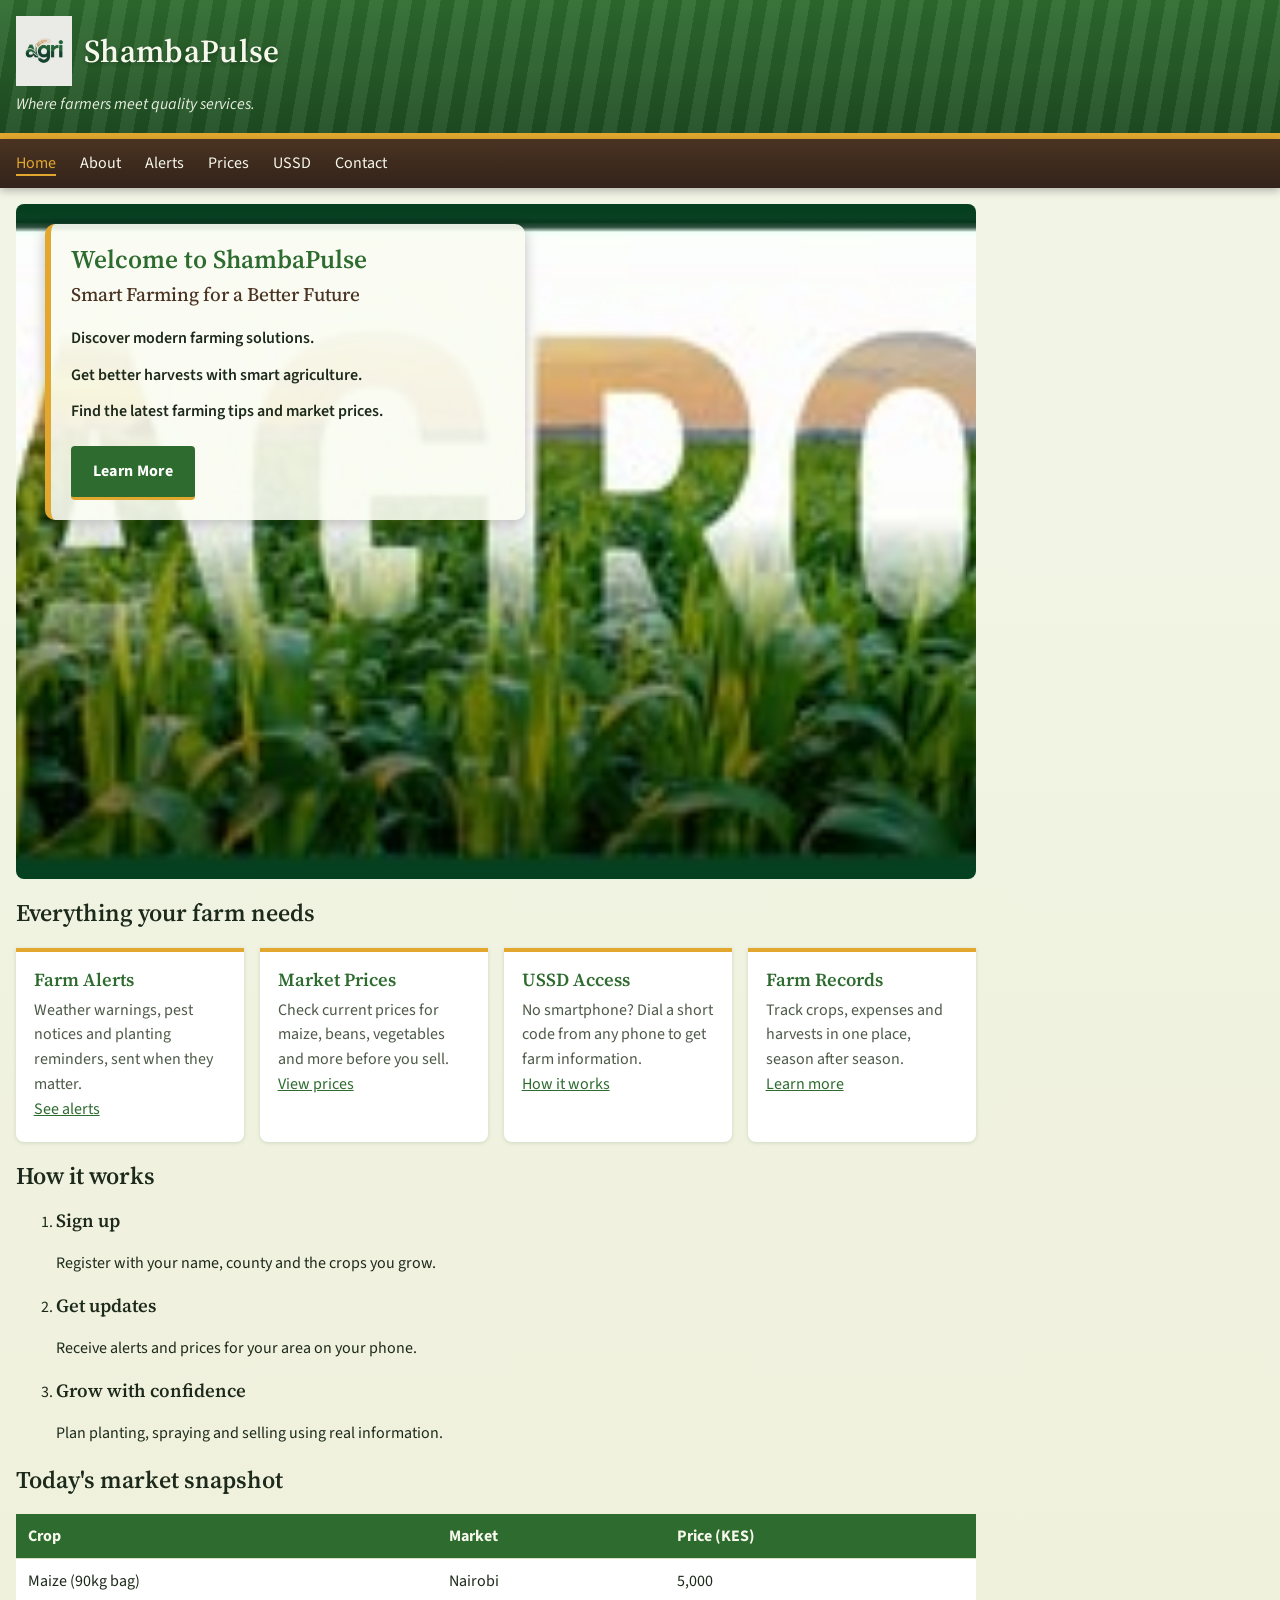
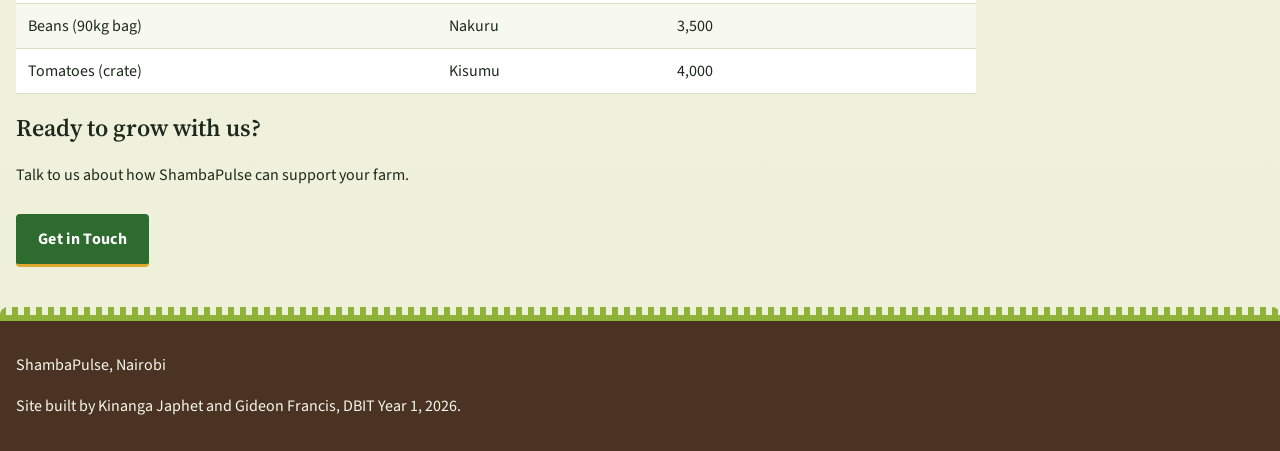
==== commit 0ed5817d: "final work" ====
--- a/index.html
+++ b/index.html
@@ -104,7 +104,7 @@
                 <tr><td>Tomatoes (crate)</td><td>Kisumu</td><td>4,000</td></tr>
             </tbody>
         </table>
-        <p class="note">Sample figures only. Replace with real prices.</p>
+        
     </section>
 
     <section class="cta">
@@ -116,7 +116,7 @@
 </main>
 
 <footer>
-    <p>ShambaPulse Ltd, Nairobi</p>
+    <p>ShambaPulse, Nairobi</p>
     <p>Site built by Kinanga Japhet and Gideon Francis, DBIT Year 1, 2026.</p>
 </footer>
 
--- a/css/style.css
+++ b/css/style.css
@@ -767,4 +767,319 @@
     .route-cards li:hover{
         transform: none;
     }
+}/* ==========================================================
+   Inner pages: Alerts, Prices, USSD (body class="inner")
+   ========================================================== */
+body.inner{
+    --page-pad: max(1.5rem, calc((100% - 70rem) / 2 + 1.25rem));
+}
+
+body.inner header{
+    padding: 3rem var(--page-pad) 2.5rem;
+}
+body.inner header h1{
+    font-size: clamp(2.25rem, 5vw, 3.25rem);
+    line-height: 1.1;
+}
+body.inner header p{
+    max-width: 44rem;
+    font-size: 1.1rem;
+}
+body.inner nav ul{
+    padding: 0.5rem var(--page-pad);
+    gap: 0.25rem 2rem;
+}
+body.inner nav a{
+    display: inline-block;
+    padding: 0.6rem 0;
+    font-weight: 600;
+    font-size: 0.95rem;
+}
+body.inner main{
+    grid-column: 1 / -1;
+    width: 100%;
+    max-width: 70rem;
+    margin: 0 auto;
+    padding: 0 1.25rem 4rem;
+}
+body.inner aside{
+    grid-area: auto;
+}
+body.inner footer{
+    padding: 2rem var(--page-pad);
+    font-size: 0.95rem;
+}
+body.inner footer p{
+    margin: 0 0 0.25rem;
+}
+body.inner footer p:first-child{
+    font-family: var(--font-head);
+    font-size: 1.1rem;
+}
+
+/* headings with the gold-and-green rule */
+body.inner main h2{
+    position: relative;
+    margin: 0 0 1.25rem;
+    padding-bottom: 0.6rem;
+    color: var(--leaf);
+    font-size: clamp(1.6rem, 3vw, 2.1rem);
+}
+body.inner main h2::after{
+    content: "";
+    position: absolute;
+    left: 0;
+    bottom: 0;
+    width: 4.5rem;
+    height: 4px;
+    background: linear-gradient(90deg, var(--grain) 0 60%, var(--sprout) 60% 100%);
+    border-radius: 2px;
+}
+body.inner main > section{
+    margin-top: 3.5rem;
+}
+body.inner .lead{
+    margin: 0 0 1.25rem;
+    color: var(--ink-soft);
+}
+
+/* page intro */
+body.inner .page-intro{
+    max-width: 46rem;
+    margin-top: 0;
+    padding: 3.5rem 0 0.5rem;
+}
+body.inner .page-intro::before{
+    content: "";
+    display: block;
+    width: 3.5rem;
+    height: 4px;
+    margin-bottom: 1.5rem;
+    background: var(--grain);
+}
+body.inner .page-intro h2{
+    font-size: clamp(2rem, 4.5vw, 2.75rem);
+}
+body.inner .page-intro p{
+    margin: 0;
+    font-family: var(--font-head);
+    font-size: clamp(1.1rem, 2vw, 1.3rem);
+    line-height: 1.7;
+}
+
+/* main text beside a side note */
+body.inner .split{
+    display: grid;
+    grid-template-columns: minmax(0, 1.6fr) minmax(0, 1fr);
+    gap: 2.5rem;
+    align-items: start;
+}
+body.inner .content p,
+body.inner .content li{
+    font-size: 1.05rem;
+    line-height: 1.7;
+}
+body.inner .content ol,
+body.inner .content ul{
+    padding-left: 1.4rem;
+}
+body.inner .content li{
+    margin-bottom: 0.35rem;
+}
+body.inner .side{
+    padding: 1.4rem;
+    background: var(--card);
+    border-top: 4px solid var(--sprout);
+    border-radius: 0 0 8px 8px;
+    box-shadow: 0 1px 4px rgba(46, 107, 47, 0.18);
+}
+body.inner .side h3{
+    margin: 0 0 0.6rem;
+    color: var(--soil);
+}
+body.inner .side ul{
+    margin: 0;
+    padding-left: 1.2rem;
+}
+body.inner .side p{
+    margin: 0;
+    color: var(--ink-soft);
+}
+
+/* tables on inner pages */
+body.inner table{
+    margin: 1.25rem 0;
+    overflow: hidden;
+    border-radius: 8px;
+    box-shadow: 0 1px 4px rgba(46, 107, 47, 0.18);
+}
+
+/* SMS bubbles (Alerts) */
+body.inner .sms-row{
+    display: grid;
+    grid-template-columns: repeat(2, minmax(0, 1fr));
+    gap: 1.25rem;
+}
+body.inner .sms{
+    padding: 1.1rem 1.25rem;
+    background: #e8f2d4;
+    border-left: 6px solid var(--leaf);
+    border-radius: 14px 14px 14px 2px;
+    box-shadow: 0 1px 4px rgba(46, 107, 47, 0.18);
+}
+body.inner .sms-label{
+    display: block;
+    margin-bottom: 0.4rem;
+    font-size: 0.8rem;
+    font-weight: 700;
+    letter-spacing: 0.06em;
+    text-transform: uppercase;
+    color: var(--leaf-dark);
+}
+body.inner .sms p{
+    margin: 0;
+}
+
+/* phone screens (USSD) */
+body.inner .phone-row{
+    display: grid;
+    grid-template-columns: repeat(2, minmax(0, 1fr));
+    gap: 1.25rem;
+}
+body.inner .phone{
+    padding: 1.1rem 1.25rem 1.25rem;
+    color: #e9f3d3;
+    background: var(--soil-dark);
+    border: 4px solid var(--soil);
+    border-radius: 18px;
+    box-shadow: 0 4px 12px rgba(0, 0, 0, 0.25);
+}
+body.inner .phone-label{
+    display: block;
+    margin-bottom: 0.5rem;
+    font-size: 0.8rem;
+    font-weight: 700;
+    letter-spacing: 0.06em;
+    text-transform: uppercase;
+    color: var(--grain);
+}
+body.inner .phone pre{
+    margin: 0;
+    padding: 0.9rem 1rem;
+    font-family: "Courier New", Courier, monospace;
+    font-size: 0.95rem;
+    line-height: 1.7;
+    white-space: pre-wrap;
+    color: #1d2a1b;
+    background: #cfe3a6;
+    border-radius: 6px;
+}
+
+/* numbered steps */
+body.inner .steps ol{
+    display: grid;
+    grid-template-columns: repeat(auto-fit, minmax(14rem, 1fr));
+    gap: 1.25rem;
+    margin: 0;
+    padding: 0;
+    list-style: none;
+    counter-reset: step;
+}
+body.inner .steps li{
+    padding: 1.5rem 1.25rem 1.25rem;
+    background: var(--card);
+    border-left: 6px solid var(--sprout);
+    border-radius: 8px;
+    box-shadow: 0 1px 4px rgba(46, 107, 47, 0.18);
+    counter-increment: step;
+}
+body.inner .steps li::before{
+    content: counter(step);
+    display: inline-flex;
+    align-items: center;
+    justify-content: center;
+    width: 2.25rem;
+    height: 2.25rem;
+    margin-bottom: 0.6rem;
+    font-family: var(--font-head);
+    font-weight: 600;
+    color: var(--soil-dark);
+    background: var(--grain);
+    border-radius: 50%;
+}
+body.inner .steps h3{
+    margin: 0 0 0.4rem;
+    color: var(--leaf);
+}
+body.inner .steps p{
+    margin: 0;
+    color: var(--ink-soft);
+}
+
+/* FAQ */
+body.inner .faq details{
+    margin-bottom: 0.6rem;
+    background: var(--card);
+    border-left: 4px solid var(--grain);
+    border-radius: 6px;
+    box-shadow: 0 1px 3px rgba(46, 107, 47, 0.15);
+}
+body.inner .faq summary{
+    padding: 0.9rem 1rem;
+    font-weight: 600;
+    color: var(--leaf-dark);
+    cursor: pointer;
+}
+body.inner .faq details p{
+    margin: 0;
+    padding: 0 1rem 1rem;
+    color: var(--ink-soft);
+}
+
+/* call to action */
+body.inner .cta{
+    padding: 2.5rem 2rem;
+    text-align: center;
+    color: #f6f8ec;
+    border-radius: 10px;
+    border-bottom: 5px solid var(--grain);
+    background-color: var(--soil);
+    background-image: repeating-linear-gradient(
+        90deg,
+        rgba(255, 255, 255, 0.04) 0,
+        rgba(255, 255, 255, 0.04) 18px,
+        rgba(0, 0, 0, 0.08) 18px,
+        rgba(0, 0, 0, 0.08) 36px
+    );
+}
+body.inner .cta h2{
+    color: var(--grain);
+}
+body.inner .cta h2::after{
+    left: 50%;
+    transform: translateX(-50%);
+}
+body.inner .cta p{
+    margin: 0 0 1rem;
+}
+
+@media (max-width: 800px){
+    body.inner .split,
+    body.inner .sms-row,
+    body.inner .phone-row{
+        grid-template-columns: minmax(0, 1fr);
+    }
+}
+
+@media (max-width: 600px){
+    body.inner header{
+        padding: 2.25rem var(--page-pad) 2rem;
+    }
+    body.inner .page-intro{
+        padding-top: 2.5rem;
+    }
+    body.inner table{
+        display: block;
+        overflow-x: auto;
+    }
 }
